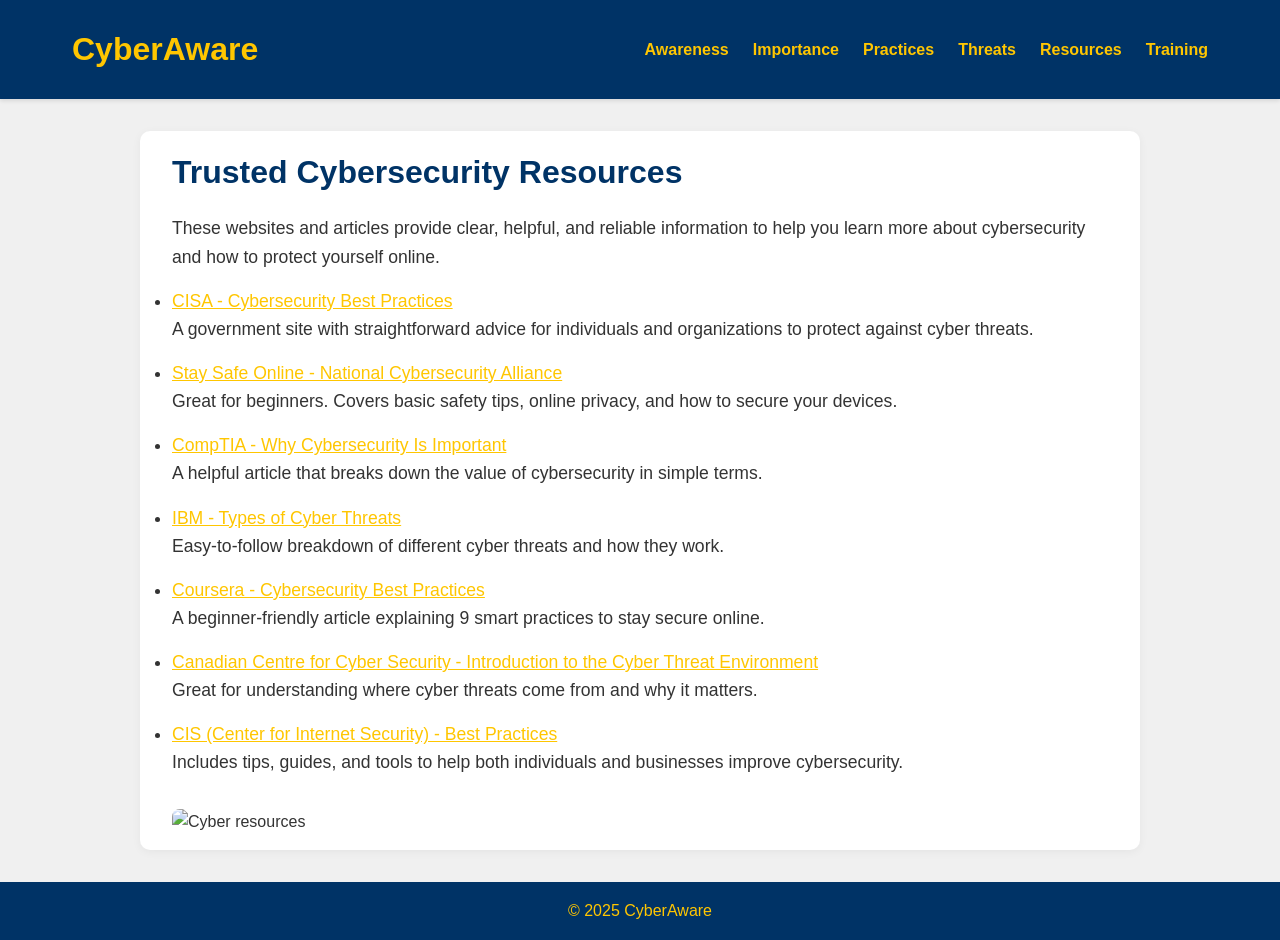
==== resources.html @ 72840f7d "Add files via upload" ====
<!-- resources.html -->
<!DOCTYPE html>
<html lang="en">
<head>
  <meta charset="UTF-8">
  <meta name="viewport" content="width=device-width, initial-scale=1.0">
  <title>Cybersecurity Resources</title>
  <link rel="stylesheet" href="style.css">
</head>
<body>
  <header>
    <div class="nav-container">
      <h1>CyberAware</h1>
      <nav>
        <ul>
          <li><a href="index.html">Awareness</a></li>
          <li><a href="importance.html">Importance</a></li>
          <li><a href="practices.html">Practices</a></li>
          <li><a href="threats.html">Threats</a></li>
          <li><a href="resources.html">Resources</a></li>
          <li><a href="training.html">Training</a></li>
        </ul>
      </nav>
    </div>
  </header>
  <main class="container">
    <h2>Trusted Cybersecurity Resources</h2>
    <p>These websites and articles provide clear, helpful, and reliable information to help you learn more about cybersecurity and how to protect yourself online.</p>

    <ul>
      <li><a href="https://www.cisa.gov/topics/cybersecurity-best-practices" target="_blank">CISA - Cybersecurity Best Practices</a><br>A government site with straightforward advice for individuals and organizations to protect against cyber threats.</li>

      <li><a href="https://www.staysafeonline.org" target="_blank">Stay Safe Online - National Cybersecurity Alliance</a><br>Great for beginners. Covers basic safety tips, online privacy, and how to secure your devices.</li>

      <li><a href="https://www.comptia.org/content/articles/why-is-cybersecurity-important" target="_blank">CompTIA - Why Cybersecurity Is Important</a><br>A helpful article that breaks down the value of cybersecurity in simple terms.</li>

      <li><a href="https://www.ibm.com/think/topics/cyberthreats-types" target="_blank">IBM - Types of Cyber Threats</a><br>Easy-to-follow breakdown of different cyber threats and how they work.</li>

      <li><a href="https://www.coursera.org/articles/cybersecurity-best-practices" target="_blank">Coursera - Cybersecurity Best Practices</a><br>A beginner-friendly article explaining 9 smart practices to stay secure online.</li>

      <li><a href="https://www.cyber.gc.ca/en/guidance/introduction-cyber-threat-environment" target="_blank">Canadian Centre for Cyber Security - Introduction to the Cyber Threat Environment</a><br>Great for understanding where cyber threats come from and why it matters.</li>

      <li><a href="https://www.cisecurity.org/cybersecurity-best-practices" target="_blank">CIS (Center for Internet Security) - Best Practices</a><br>Includes tips, guides, and tools to help both individuals and businesses improve cybersecurity.</li>
    </ul>

    <img src="your-image-here.jpg" alt="Cyber resources">
  </main>
  <footer>
    <p>&copy; 2025 CyberAware</p>
  </footer>
</body>
</html>
---- style.css ----
/* style.css */
* {
  box-sizing: border-box;
  margin: 0;
  padding: 0;
}

body {
  font-family: 'Comic Sans MS', cursive, sans-serif;
  background-color: #f0f0f0;
  color: #333;
  line-height: 1.6;
}

header {
  background-color: #003366;
  color: #ffc600;
  padding: 1rem 0;
  box-shadow: 0 2px 4px rgba(0, 0, 0, 0.1);
  position: sticky;
  top: 0;
  z-index: 1000;
}

.nav-container {
  display: flex;
  justify-content: space-between;
  align-items: center;
  max-width: 1200px;
  margin: 0 auto;
  padding: 0 2rem;
  flex-wrap: wrap;
}

.nav-container h1 {
  font-size: 2rem;
  color: #ffc600;
  margin-right: auto;
  padding: 0.5rem 0;
}

nav {
  display: flex;
  justify-content: flex-end;
  flex-grow: 1;
}

nav ul {
  list-style: none;
  display: flex;
  gap: 1.5rem;
  margin: 0;
}

nav li {
  display: inline;
}

nav a {
  text-decoration: none;
  color: #ffc600;
  font-weight: bold;
  transition: color 0.3s;
}

nav a:hover {
  color: #ffffff;
}

.container {
  max-width: 1000px;
  margin: 2rem auto;
  padding: 1rem 2rem;
  background: #ffffff;
  border-radius: 10px;
  box-shadow: 0 2px 10px rgba(0, 0, 0, 0.05);
}

.intro h2, .container h2 {
  font-size: 2rem;
  color: #003366;
  margin-bottom: 1rem;
}

.intro p, .container p, .container li {
  font-size: 1.1rem;
  margin-bottom: 1rem;
  color: #333;
}

img {
  max-width: 100%;
  height: auto;
  margin-top: 1rem;
  border-radius: 8px;
}

footer {
  background-color: #003366;
  color: #ffc600;
  text-align: center;
  padding: 1rem 0;
  margin-top: 2rem;
}

.video {
  margin: 20px 0;
  text-align: center;
}

/* Training page centering */
.training-page {
  display: flex;
  flex-direction: column;
  align-items: center;
  justify-content: center;
  text-align: center;
}

/* Make all white text gold */
h1, h2, h3, h4, h5, h6, p, li, a {
  color: #ffc600;
}

/* Reset container paragraphs to darker color if needed */
.container p, .container li {
  color: #333;
}
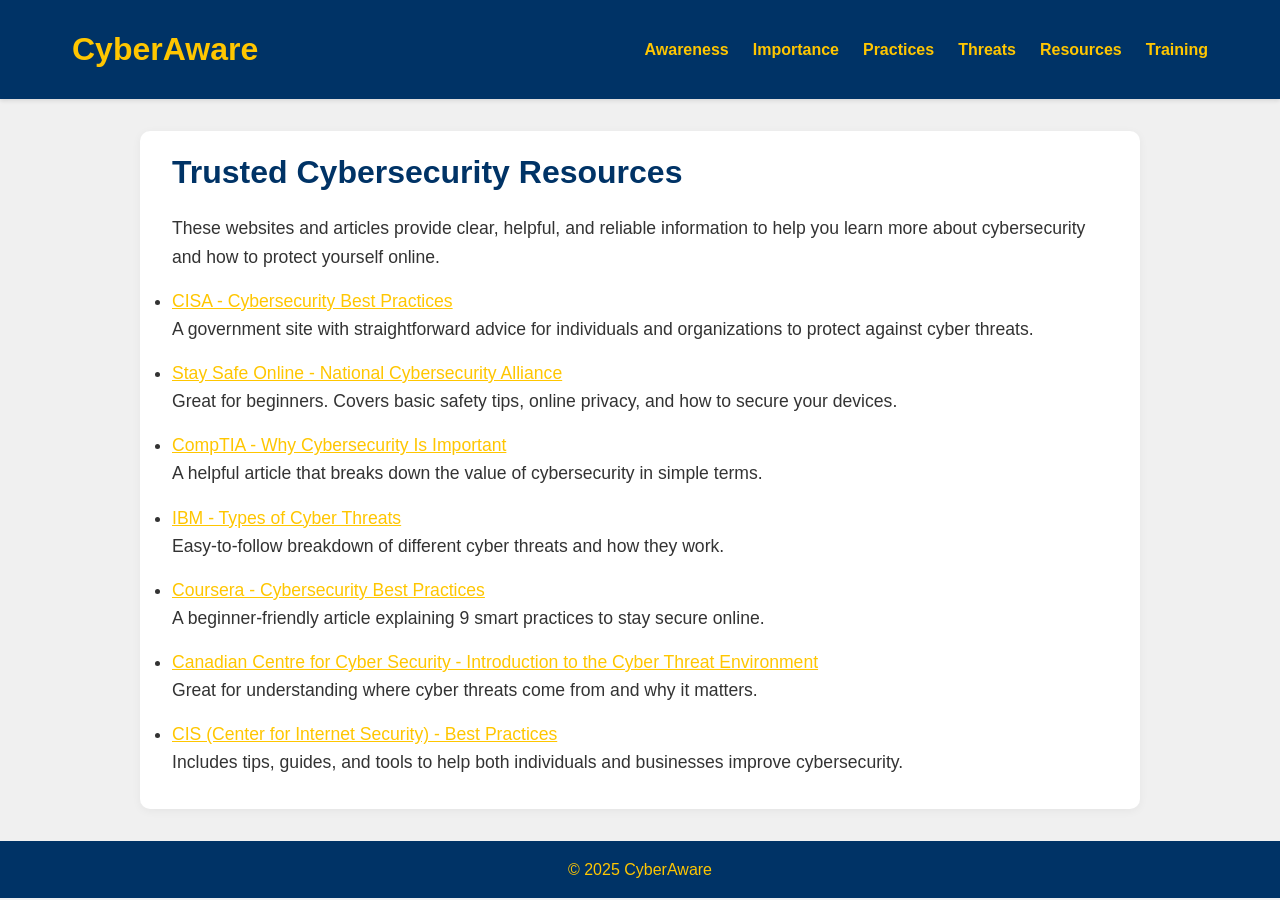
==== commit d211a371: "Update resources.html" ====
--- a/resources.html
+++ b/resources.html
@@ -42,11 +42,9 @@
 
       <li><a href="https://www.cisecurity.org/cybersecurity-best-practices" target="_blank">CIS (Center for Internet Security) - Best Practices</a><br>Includes tips, guides, and tools to help both individuals and businesses improve cybersecurity.</li>
     </ul>
-
-    <img src="your-image-here.jpg" alt="Cyber resources">
   </main>
   <footer>
     <p>&copy; 2025 CyberAware</p>
   </footer>
 </body>
-</html>+</html>
